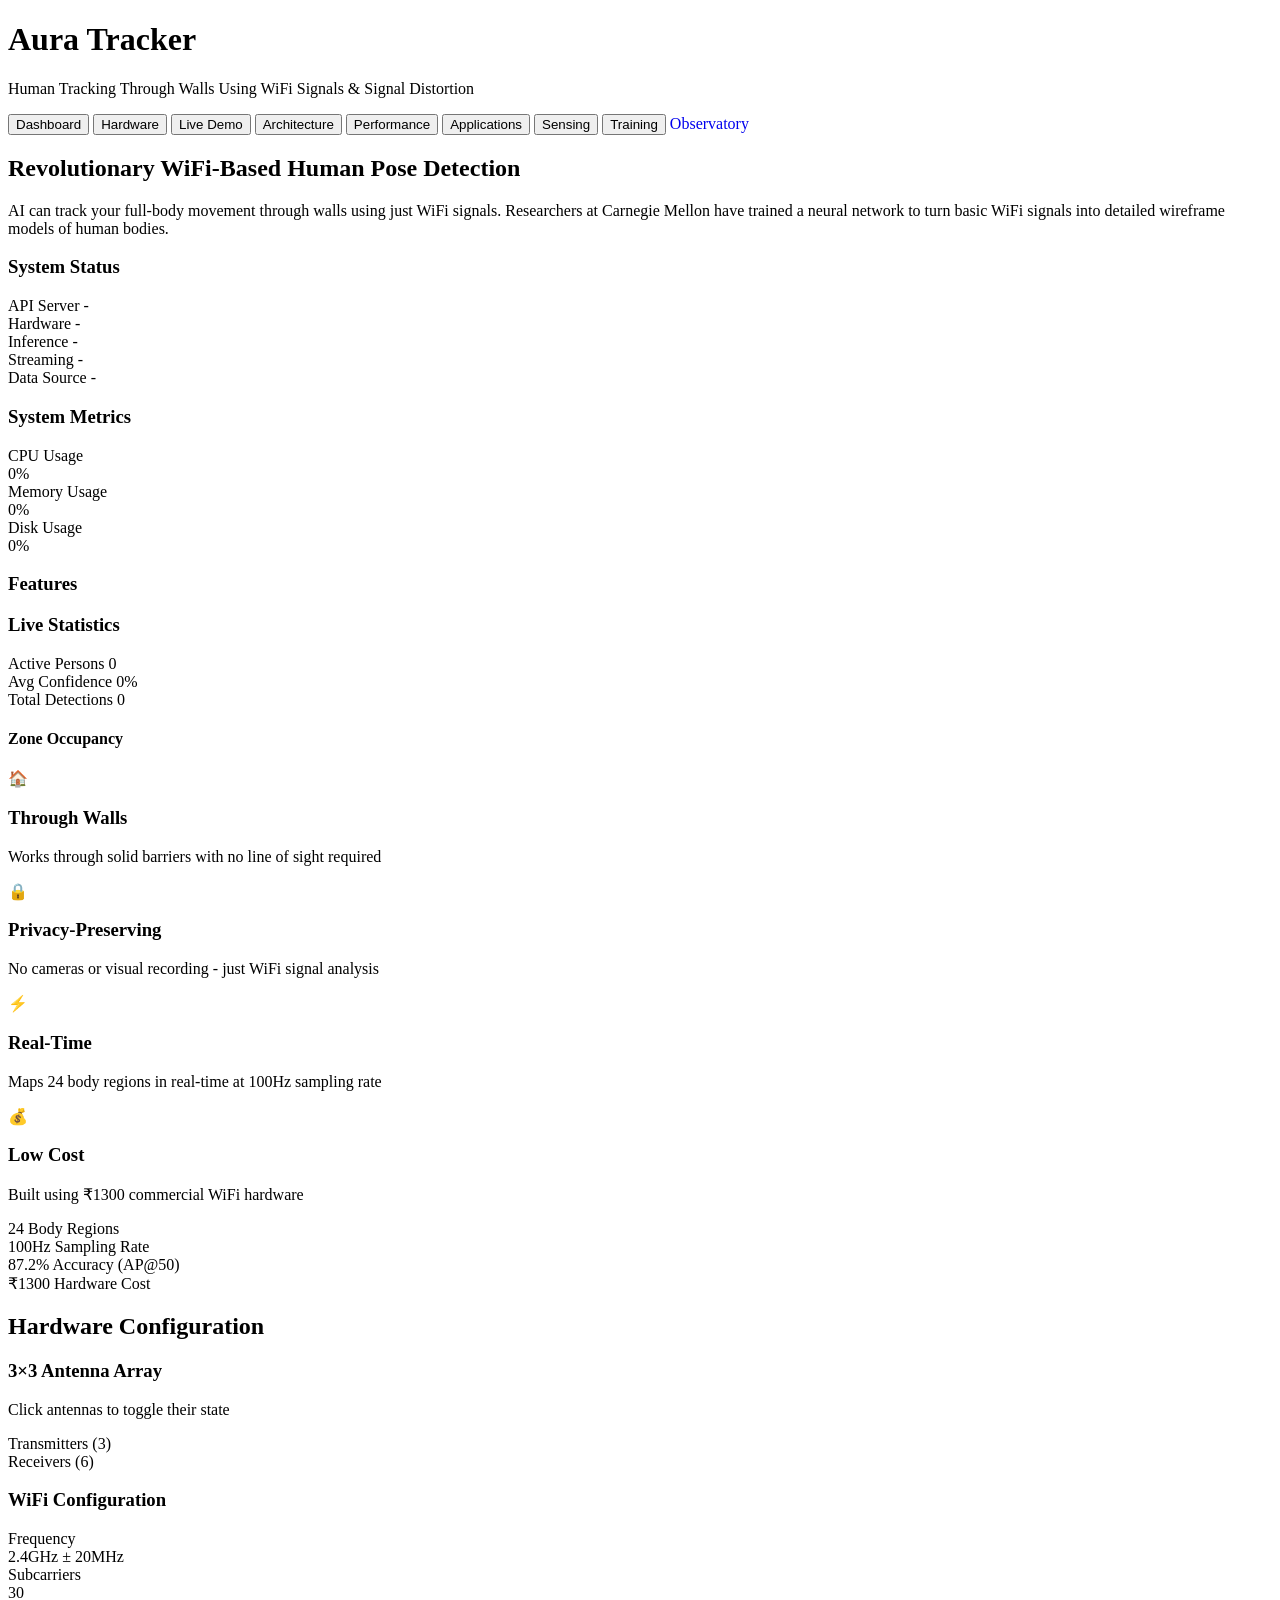
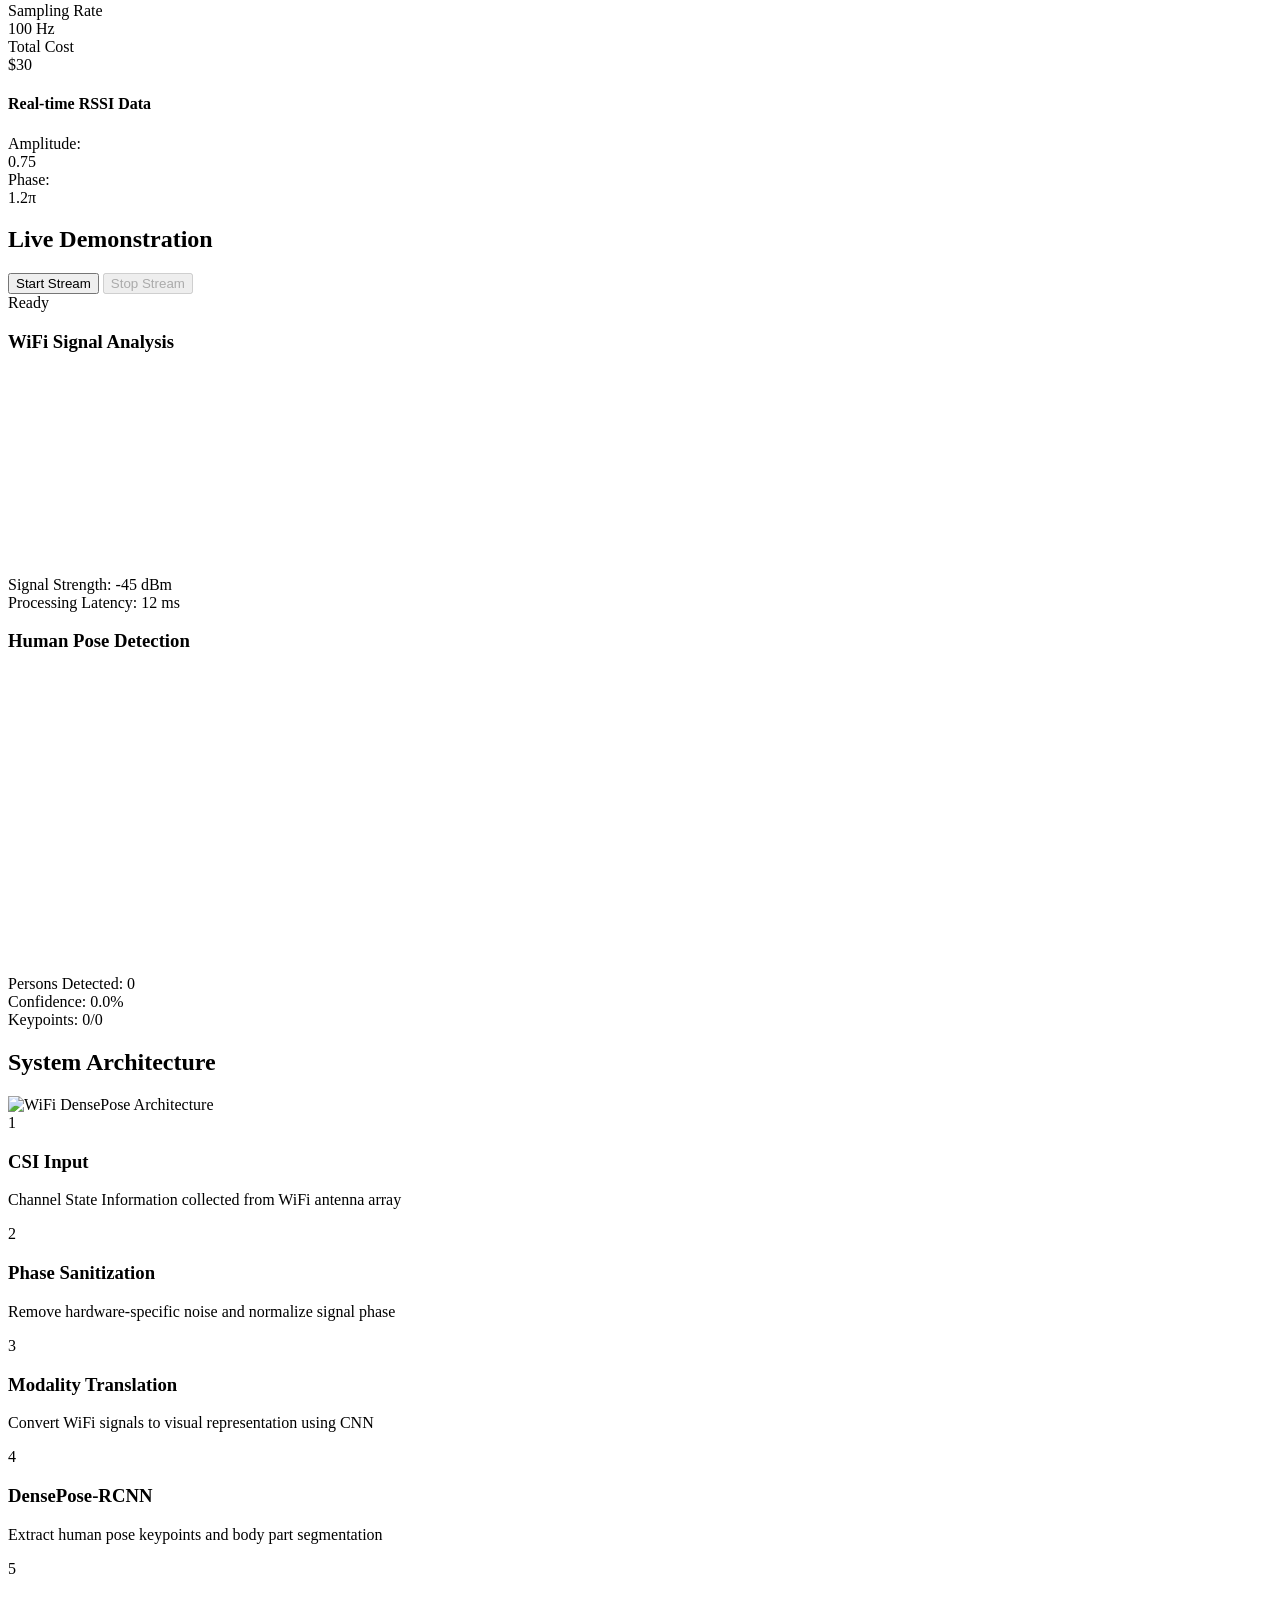
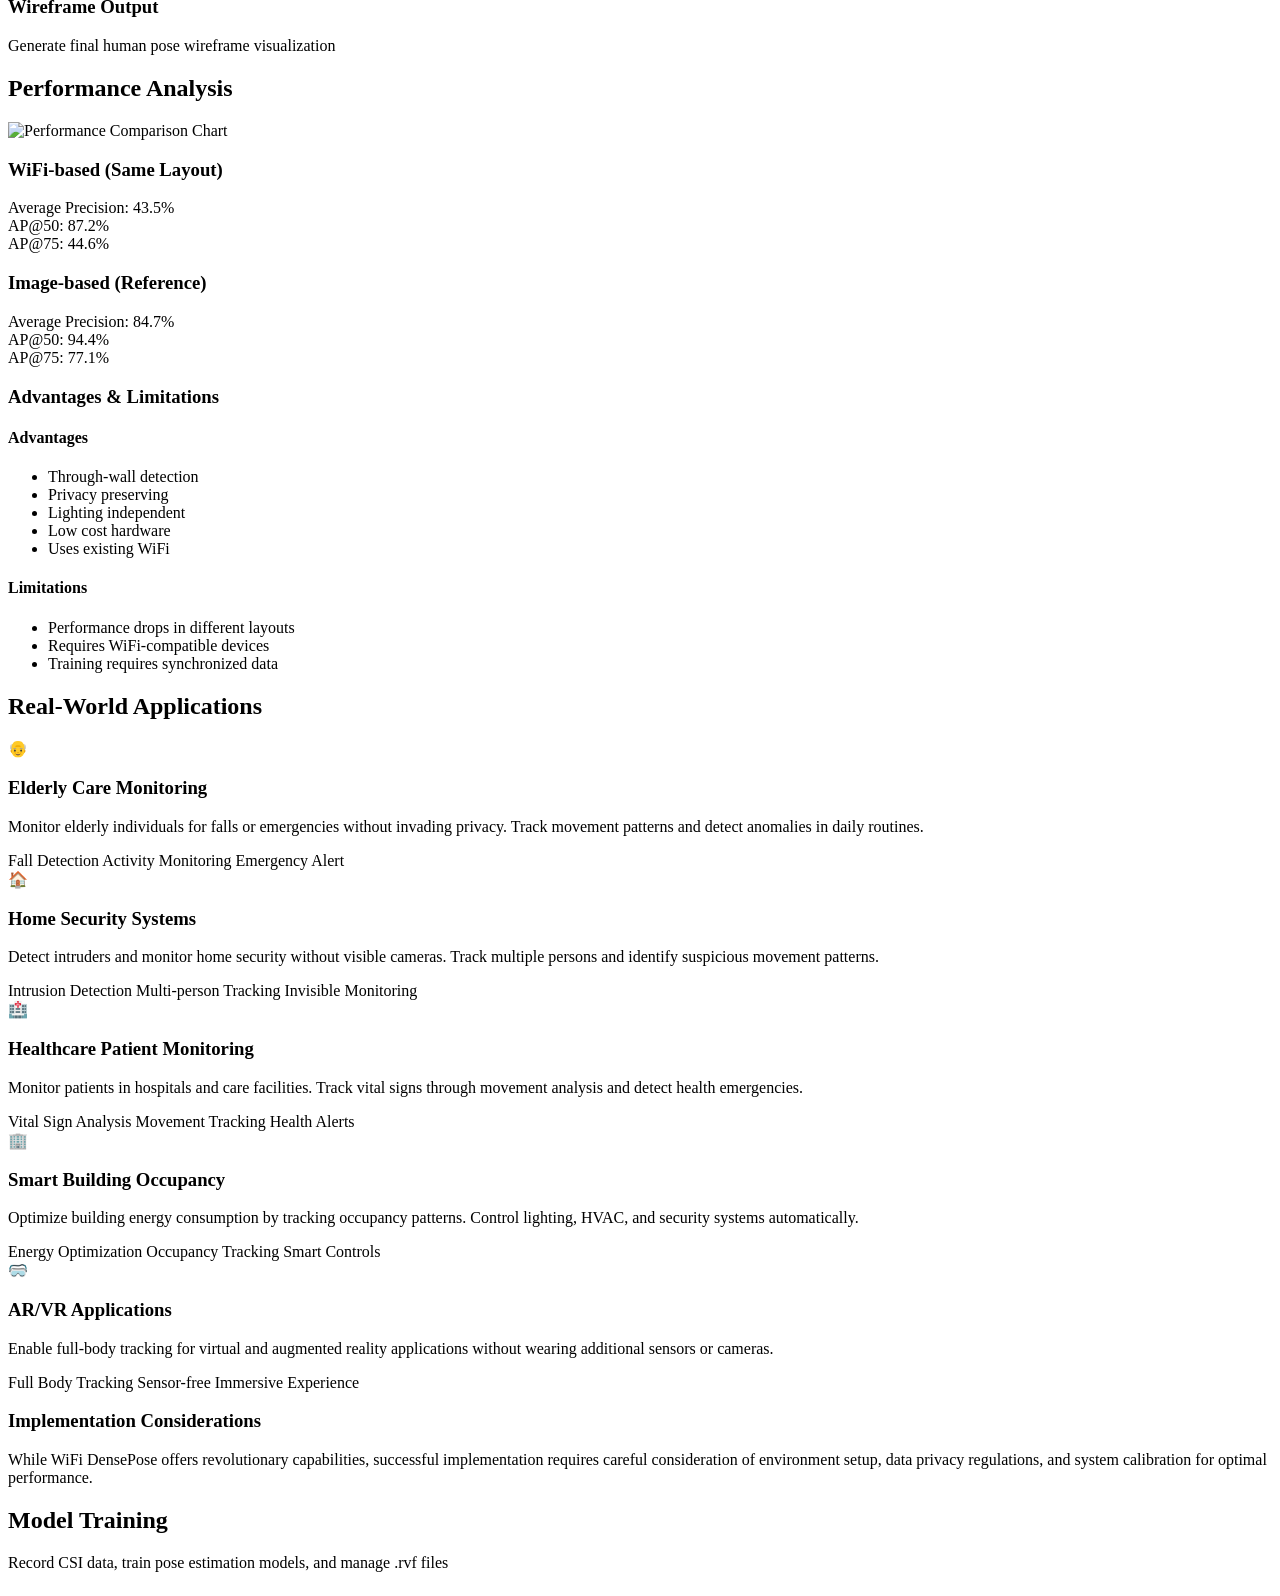
==== ui/index.html @ dc7f2ea8 "Merge branch 'Ananya'" ====
<!DOCTYPE html>
<html lang="en">
<head>
    <meta charset="UTF-8">
    <meta name="viewport" content="width=device-width, initial-scale=1.0">
    <title>Aura Tracker: Human Tracking Through Walls</title>
    <link rel="stylesheet" href="style.css">
</head>
<body>
    <div class="container">
        <!-- Header -->
        <header class="header">
            <h1>Aura Tracker</h1>
            <p class="subtitle">Human Tracking Through Walls Using WiFi Signals & Signal Distortion</p>
            <div class="header-info">
                <span class="api-version"></span>
                <span class="api-environment"></span>
                <span class="overall-health"></span>
            </div>
        </header>

        <!-- Navigation -->
        <nav class="nav-tabs">
            <button class="nav-tab active" data-tab="dashboard">Dashboard</button>
            <button class="nav-tab" data-tab="hardware">Hardware</button>
            <button class="nav-tab" data-tab="demo">Live Demo</button>
            <button class="nav-tab" data-tab="architecture">Architecture</button>
            <button class="nav-tab" data-tab="performance">Performance</button>
            <button class="nav-tab" data-tab="applications">Applications</button>
            <button class="nav-tab" data-tab="sensing">Sensing</button>
            <button class="nav-tab" data-tab="training">Training</button>
            <a href="observatory.html" class="nav-tab" style="text-decoration:none">Observatory</a>
        </nav>

        <!-- Dashboard Tab -->
        <section id="dashboard" class="tab-content active">
            <div class="hero-section">
                <h2>Revolutionary WiFi-Based Human Pose Detection</h2>
                <p class="hero-description">
                    AI can track your full-body movement through walls using just WiFi signals. 
                    Researchers at Carnegie Mellon have trained a neural network to turn basic WiFi 
                    signals into detailed wireframe models of human bodies.
                </p>
                
                <!-- Error container -->
                <div class="error-container" style="display: none;"></div>

                <!-- Live Status Panel -->
                <div class="live-status-panel">
                    <h3>System Status</h3>
                    <div class="status-grid">
                        <div class="component-status" data-component="api">
                            <span class="component-name">API Server</span>
                            <span class="status-text">-</span>
                            <span class="status-message"></span>
                        </div>
                        <div class="component-status" data-component="hardware">
                            <span class="component-name">Hardware</span>
                            <span class="status-text">-</span>
                            <span class="status-message"></span>
                        </div>
                        <div class="component-status" data-component="inference">
                            <span class="component-name">Inference</span>
                            <span class="status-text">-</span>
                            <span class="status-message"></span>
                        </div>
                        <div class="component-status" data-component="streaming">
                            <span class="component-name">Streaming</span>
                            <span class="status-text">-</span>
                            <span class="status-message"></span>
                        </div>
                        <div class="component-status" data-component="datasource" id="dashboard-datasource">
                            <span class="component-name">Data Source</span>
                            <span class="status-text">-</span>
                            <span class="status-message"></span>
                        </div>
                    </div>
                </div>

                <!-- System Metrics -->
                <div class="system-metrics-panel">
                    <h3>System Metrics</h3>
                    <div class="metrics-grid">
                        <div class="metric-item">
                            <span class="metric-label">CPU Usage</span>
                            <div class="progress-bar" data-type="cpu">
                                <div class="progress-fill normal" style="width: 0%"></div>
                            </div>
                            <span class="cpu-usage">0%</span>
                        </div>
                        <div class="metric-item">
                            <span class="metric-label">Memory Usage</span>
                            <div class="progress-bar" data-type="memory">
                                <div class="progress-fill normal" style="width: 0%"></div>
                            </div>
                            <span class="memory-usage">0%</span>
                        </div>
                        <div class="metric-item">
                            <span class="metric-label">Disk Usage</span>
                            <div class="progress-bar" data-type="disk">
                                <div class="progress-fill normal" style="width: 0%"></div>
                            </div>
                            <span class="disk-usage">0%</span>
                        </div>
                    </div>
                </div>

                <!-- Features Status -->
                <div class="features-panel">
                    <h3>Features</h3>
                    <div class="features-status"></div>
                </div>

                <!-- Live Statistics -->
                <div class="live-stats-panel">
                    <h3>Live Statistics</h3>
                    <div class="stats-grid">
                        <div class="stat-item">
                            <span class="stat-label">Active Persons</span>
                            <span class="person-count">0</span>
                        </div>
                        <div class="stat-item">
                            <span class="stat-label">Avg Confidence</span>
                            <span class="avg-confidence">0%</span>
                        </div>
                        <div class="stat-item">
                            <span class="stat-label">Total Detections</span>
                            <span class="detection-count">0</span>
                        </div>
                    </div>
                    
                    <div class="zones-panel">
                        <h4>Zone Occupancy</h4>
                        <div class="zones-summary"></div>
                    </div>
                </div>
                
                <div class="key-benefits">
                    <div class="benefit-card">
                        <div class="benefit-icon">🏠</div>
                        <h3>Through Walls</h3>
                        <p>Works through solid barriers with no line of sight required</p>
                    </div>
                    <div class="benefit-card">
                        <div class="benefit-icon">🔒</div>
                        <h3>Privacy-Preserving</h3>
                        <p>No cameras or visual recording - just WiFi signal analysis</p>
                    </div>
                    <div class="benefit-card">
                        <div class="benefit-icon">⚡</div>
                        <h3>Real-Time</h3>
                        <p>Maps 24 body regions in real-time at 100Hz sampling rate</p>
                    </div>
                    <div class="benefit-card">
                        <div class="benefit-icon">💰</div>
                        <h3>Low Cost</h3>
                        <p>Built using ₹1300 commercial WiFi hardware</p>
                    </div>
                </div>

                <div class="system-stats">
                    <div class="stat" data-stat="body-regions">
                        <span class="stat-value">24</span>
                        <span class="stat-label">Body Regions</span>
                    </div>
                    <div class="stat" data-stat="sampling-rate">
                        <span class="stat-value">100Hz</span>
                        <span class="stat-label">Sampling Rate</span>
                    </div>
                    <div class="stat" data-stat="accuracy">
                        <span class="stat-value">87.2%</span>
                        <span class="stat-label">Accuracy (AP@50)</span>
                    </div>
                    <div class="stat" data-stat="hardware-cost">
                        <span class="stat-value">₹1300</span>
                        <span class="stat-label">Hardware Cost</span>
                    </div>
                </div>
            </div>
        </section>

        <!-- Hardware Tab -->
        <section id="hardware" class="tab-content">
            <h2>Hardware Configuration</h2>
            
            <div class="hardware-grid">
                <div class="antenna-section">
                    <h3>3×3 Antenna Array</h3>
                    <p class="help-text">Click antennas to toggle their state</p>
                    <div class="antenna-array">
                        <div class="antenna-grid">
                            <div class="antenna tx active" data-type="TX1"></div>
                            <div class="antenna tx active" data-type="TX2"></div>
                            <div class="antenna tx active" data-type="TX3"></div>
                            <div class="antenna rx active" data-type="RX1"></div>
                            <div class="antenna rx active" data-type="RX2"></div>
                            <div class="antenna rx active" data-type="RX3"></div>
                            <div class="antenna rx active" data-type="RX4"></div>
                            <div class="antenna rx active" data-type="RX5"></div>
                            <div class="antenna rx active" data-type="RX6"></div>
                        </div>
                        <div class="antenna-legend">
                            <div class="legend-item">
                                <div class="legend-color tx"></div>
                                <span>Transmitters (3)</span>
                            </div>
                            <div class="legend-item">
                                <div class="legend-color rx"></div>
                                <span>Receivers (6)</span>
                            </div>
                        </div>
                        <div class="array-status"></div>
                    </div>
                </div>

                <div class="config-section">
                    <h3>WiFi Configuration</h3>
                    <div class="config-grid">
                        <div class="config-item">
                            <label>Frequency</label>
                            <div class="config-value">2.4GHz ± 20MHz</div>
                        </div>
                        <div class="config-item">
                            <label>Subcarriers</label>
                            <div class="config-value">30</div>
                        </div>
                        <div class="config-item">
                            <label>Sampling Rate</label>
                            <div class="config-value">100 Hz</div>
                        </div>
                        <div class="config-item">
                            <label>Total Cost</label>
                            <div class="config-value">$30</div>
                        </div>
                    </div>

                    <div class="csi-data">
                        <h4>Real-time RSSI Data</h4>
                        <div class="csi-display">
                            <div class="csi-row">
                                <span>Amplitude:</span>
                                <div class="csi-bar">
                                    <div class="csi-fill amplitude" style="width: 75%"></div>
                                </div>
                                <span class="csi-value">0.75</span>
                            </div>
                            <div class="csi-row">
                                <span>Phase:</span>
                                <div class="csi-bar">
                                    <div class="csi-fill phase" style="width: 60%"></div>
                                </div>
                                <span class="csi-value">1.2π</span>
                            </div>
                        </div>
                    </div>
                </div>
            </div>
        </section>

        <!-- Demo Tab -->
        <section id="demo" class="tab-content">
            <h2>Live Demonstration</h2>
            
            <div class="demo-controls">
                <button id="startDemo" class="btn btn--primary">Start Stream</button>
                <button id="stopDemo" class="btn btn--secondary" disabled>Stop Stream</button>
                <div class="demo-status">
                    <span class="status status--info" id="demoStatus">Ready</span>
                </div>
            </div>

            <div class="demo-grid">
                <div class="signal-panel">
                    <h3>WiFi Signal Analysis</h3>
                    <div class="signal-display">
                        <canvas id="signalCanvas" width="400" height="200"></canvas>
                    </div>
                    <div class="signal-metrics">
                        <div class="metric">
                            <span>Signal Strength:</span>
                            <span id="signalStrength">-45 dBm</span>
                        </div>
                        <div class="metric">
                            <span>Processing Latency:</span>
                            <span id="latency">12 ms</span>
                        </div>
                    </div>
                </div>

                <div class="pose-panel">
                    <h3>Human Pose Detection</h3>
                    <div class="pose-display">
                        <canvas id="poseCanvas" width="400" height="300"></canvas>
                    </div>
                    <div class="detection-info">
                        <div class="info-item">
                            <span>Persons Detected:</span>
                            <span id="personCount">0</span>
                        </div>
                        <div class="info-item">
                            <span>Confidence:</span>
                            <span id="confidence">0.0%</span>
                        </div>
                        <div class="info-item">
                            <span>Keypoints:</span>
                            <span id="keypoints">0/0</span>
                        </div>
                    </div>
                </div>
            </div>
        </section>

        <!-- Architecture Tab -->
        <section id="architecture" class="tab-content">
            <h2>System Architecture</h2>
            
            <div class="architecture-flow">
                <img src="https://pplx-res.cloudinary.com/image/upload/v1748813853/gpt4o_images/m7zztcttnue7vaxclvuw.png" 
                     alt="WiFi DensePose Architecture" class="architecture-image">
                
                <div class="flow-steps">
                    <div class="step-card" data-step="1">
                        <div class="step-number">1</div>
                        <h3>CSI Input</h3>
                        <p>Channel State Information collected from WiFi antenna array</p>
                    </div>
                    <div class="step-card" data-step="2">
                        <div class="step-number">2</div>
                        <h3>Phase Sanitization</h3>
                        <p>Remove hardware-specific noise and normalize signal phase</p>
                    </div>
                    <div class="step-card" data-step="3">
                        <div class="step-number">3</div>
                        <h3>Modality Translation</h3>
                        <p>Convert WiFi signals to visual representation using CNN</p>
                    </div>
                    <div class="step-card" data-step="4">
                        <div class="step-number">4</div>
                        <h3>DensePose-RCNN</h3>
                        <p>Extract human pose keypoints and body part segmentation</p>
                    </div>
                    <div class="step-card" data-step="5">
                        <div class="step-number">5</div>
                        <h3>Wireframe Output</h3>
                        <p>Generate final human pose wireframe visualization</p>
                    </div>
                </div>
            </div>
        </section>

        <!-- Performance Tab -->
        <section id="performance" class="tab-content">
            <h2>Performance Analysis</h2>
            
            <div class="performance-chart">
                <img src="https://pplx-res.cloudinary.com/image/upload/v1748813924/pplx_code_interpreter/af6ef268_nsauu6.jpg" 
                     alt="Performance Comparison Chart" class="chart-image">
            </div>

            <div class="performance-grid">
                <div class="performance-card">
                    <h3>WiFi-based (Same Layout)</h3>
                    <div class="metric-list">
                        <div class="metric-item">
                            <span>Average Precision:</span>
                            <span class="metric-value">43.5%</span>
                        </div>
                        <div class="metric-item">
                            <span>AP@50:</span>
                            <span class="metric-value success">87.2%</span>
                        </div>
                        <div class="metric-item">
                            <span>AP@75:</span>
                            <span class="metric-value">44.6%</span>
                        </div>
                    </div>
                </div>

                <div class="performance-card">
                    <h3>Image-based (Reference)</h3>
                    <div class="metric-list">
                        <div class="metric-item">
                            <span>Average Precision:</span>
                            <span class="metric-value success">84.7%</span>
                        </div>
                        <div class="metric-item">
                            <span>AP@50:</span>
                            <span class="metric-value success">94.4%</span>
                        </div>
                        <div class="metric-item">
                            <span>AP@75:</span>
                            <span class="metric-value success">77.1%</span>
                        </div>
                    </div>
                </div>

                <div class="limitations-section">
                    <h3>Advantages & Limitations</h3>
                    <div class="pros-cons">
                        <div class="pros">
                            <h4>Advantages</h4>
                            <ul>
                                <li>Through-wall detection</li>
                                <li>Privacy preserving</li>
                                <li>Lighting independent</li>
                                <li>Low cost hardware</li>
                                <li>Uses existing WiFi</li>
                            </ul>
                        </div>
                        <div class="cons">
                            <h4>Limitations</h4>
                            <ul>
                                <li>Performance drops in different layouts</li>
                                <li>Requires WiFi-compatible devices</li>
                                <li>Training requires synchronized data</li>
                            </ul>
                        </div>
                    </div>
                </div>
            </div>
        </section>

        <!-- Applications Tab -->
        <section id="applications" class="tab-content">
            <h2>Real-World Applications</h2>
            
            <div class="applications-grid">
                <div class="app-card">
                    <div class="app-icon">👴</div>
                    <h3>Elderly Care Monitoring</h3>
                    <p>Monitor elderly individuals for falls or emergencies without invading privacy. Track movement patterns and detect anomalies in daily routines.</p>
                    <div class="app-features">
                        <span class="feature-tag">Fall Detection</span>
                        <span class="feature-tag">Activity Monitoring</span>
                        <span class="feature-tag">Emergency Alert</span>
                    </div>
                </div>

                <div class="app-card">
                    <div class="app-icon">🏠</div>
                    <h3>Home Security Systems</h3>
                    <p>Detect intruders and monitor home security without visible cameras. Track multiple persons and identify suspicious movement patterns.</p>
                    <div class="app-features">
                        <span class="feature-tag">Intrusion Detection</span>
                        <span class="feature-tag">Multi-person Tracking</span>
                        <span class="feature-tag">Invisible Monitoring</span>
                    </div>
                </div>

                <div class="app-card">
                    <div class="app-icon">🏥</div>
                    <h3>Healthcare Patient Monitoring</h3>
                    <p>Monitor patients in hospitals and care facilities. Track vital signs through movement analysis and detect health emergencies.</p>
                    <div class="app-features">
                        <span class="feature-tag">Vital Sign Analysis</span>
                        <span class="feature-tag">Movement Tracking</span>
                        <span class="feature-tag">Health Alerts</span>
                    </div>
                </div>

                <div class="app-card">
                    <div class="app-icon">🏢</div>
                    <h3>Smart Building Occupancy</h3>
                    <p>Optimize building energy consumption by tracking occupancy patterns. Control lighting, HVAC, and security systems automatically.</p>
                    <div class="app-features">
                        <span class="feature-tag">Energy Optimization</span>
                        <span class="feature-tag">Occupancy Tracking</span>
                        <span class="feature-tag">Smart Controls</span>
                    </div>
                </div>

                <div class="app-card">
                    <div class="app-icon">🥽</div>
                    <h3>AR/VR Applications</h3>
                    <p>Enable full-body tracking for virtual and augmented reality applications without wearing additional sensors or cameras.</p>
                    <div class="app-features">
                        <span class="feature-tag">Full Body Tracking</span>
                        <span class="feature-tag">Sensor-free</span>
                        <span class="feature-tag">Immersive Experience</span>
                    </div>
                </div>
            </div>

            <div class="implementation-note">
                <h3>Implementation Considerations</h3>
                <p>While WiFi DensePose offers revolutionary capabilities, successful implementation requires careful consideration of environment setup, data privacy regulations, and system calibration for optimal performance.</p>
            </div>
        </section>

        <!-- Sensing Tab -->
        <section id="sensing" class="tab-content"></section>

        <!-- Training Tab -->
        <section id="training" class="tab-content">
            <div class="tab-header">
                <h2>Model Training</h2>
                <p>Record CSI data, train pose estimation models, and manage .rvf files</p>
            </div>
            <div id="training-container" style="display: flex; gap: 20px; flex-wrap: wrap;">
                <div id="training-panel-container" style="flex: 1; min-width: 400px;"></div>
                <div id="model-panel-container" style="flex: 1; min-width: 350px; max-width: 450px;"></div>
            </div>
        </section>
    </div>

    <!-- Error Toast -->
    <div id="globalErrorToast" class="error-toast"></div>

    <!-- Load application scripts as modules -->
    <script type="module" src="app.js"></script>
</body>
</html>
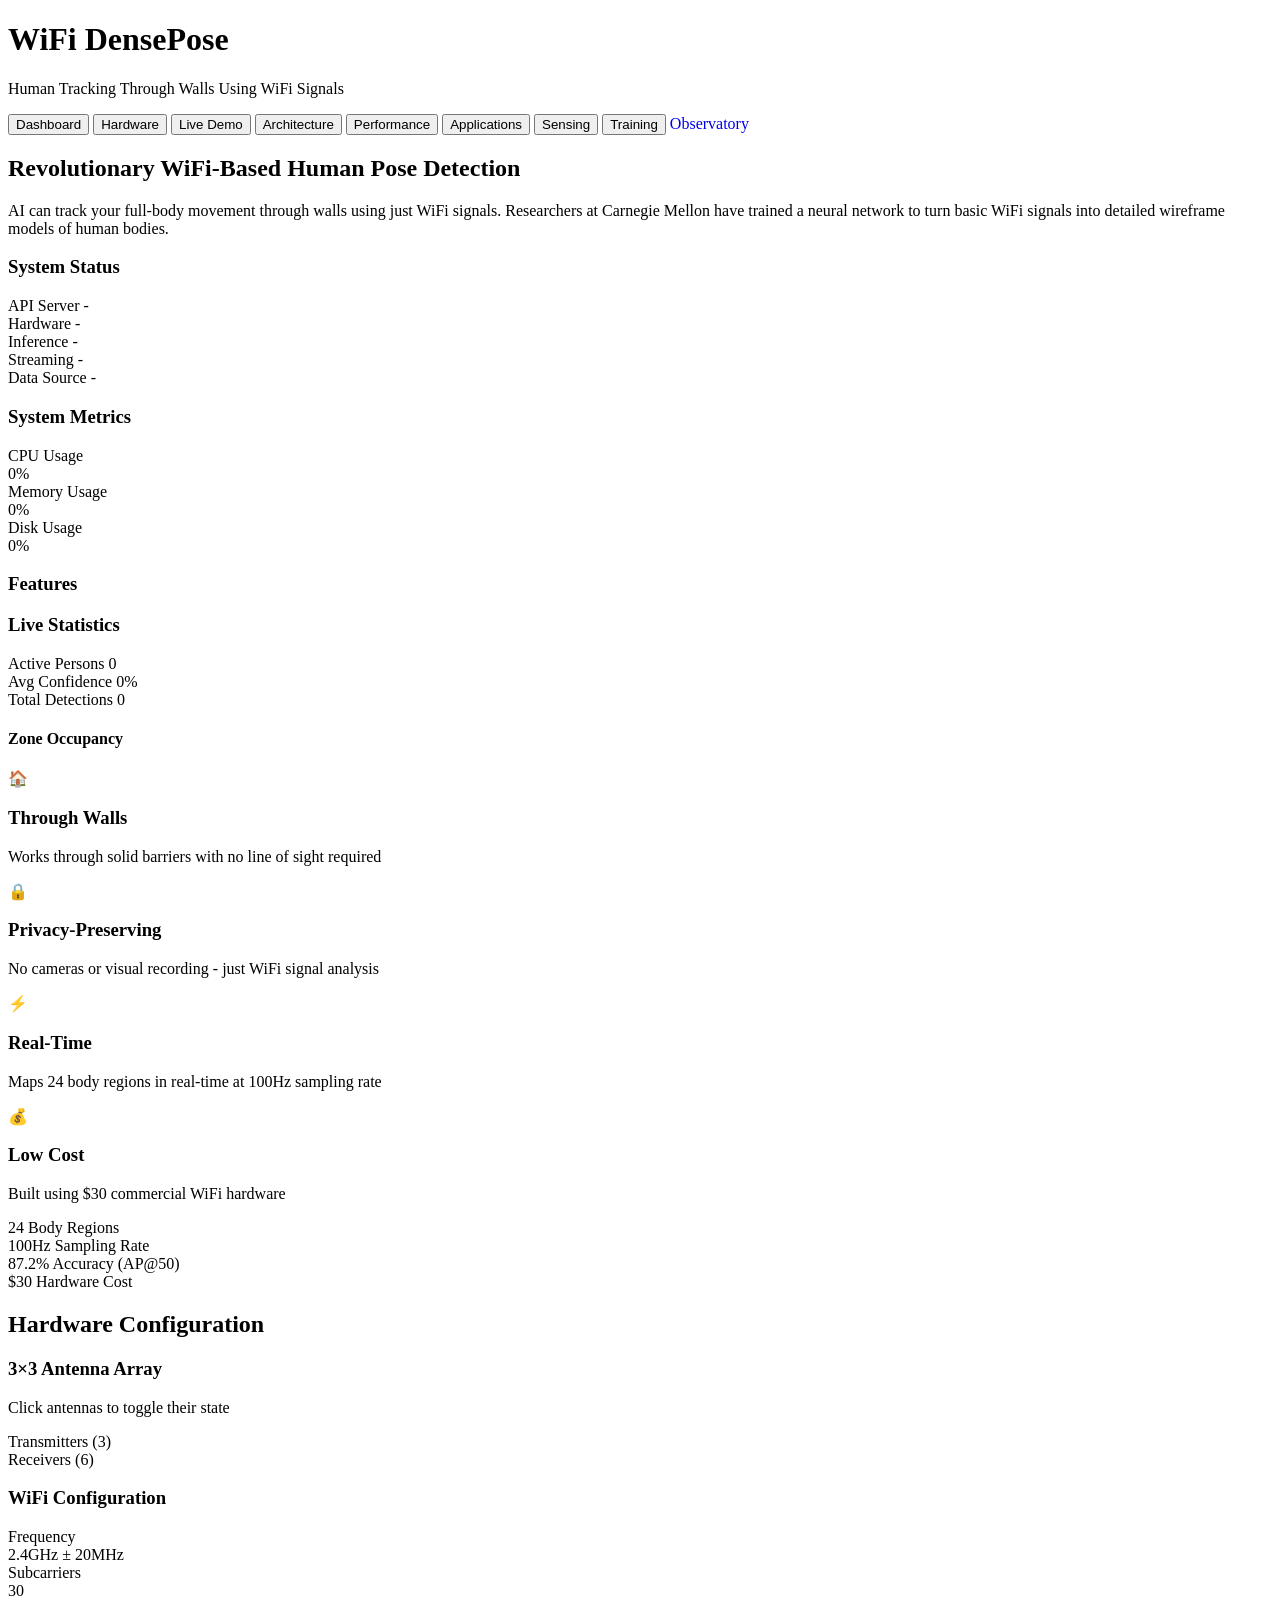
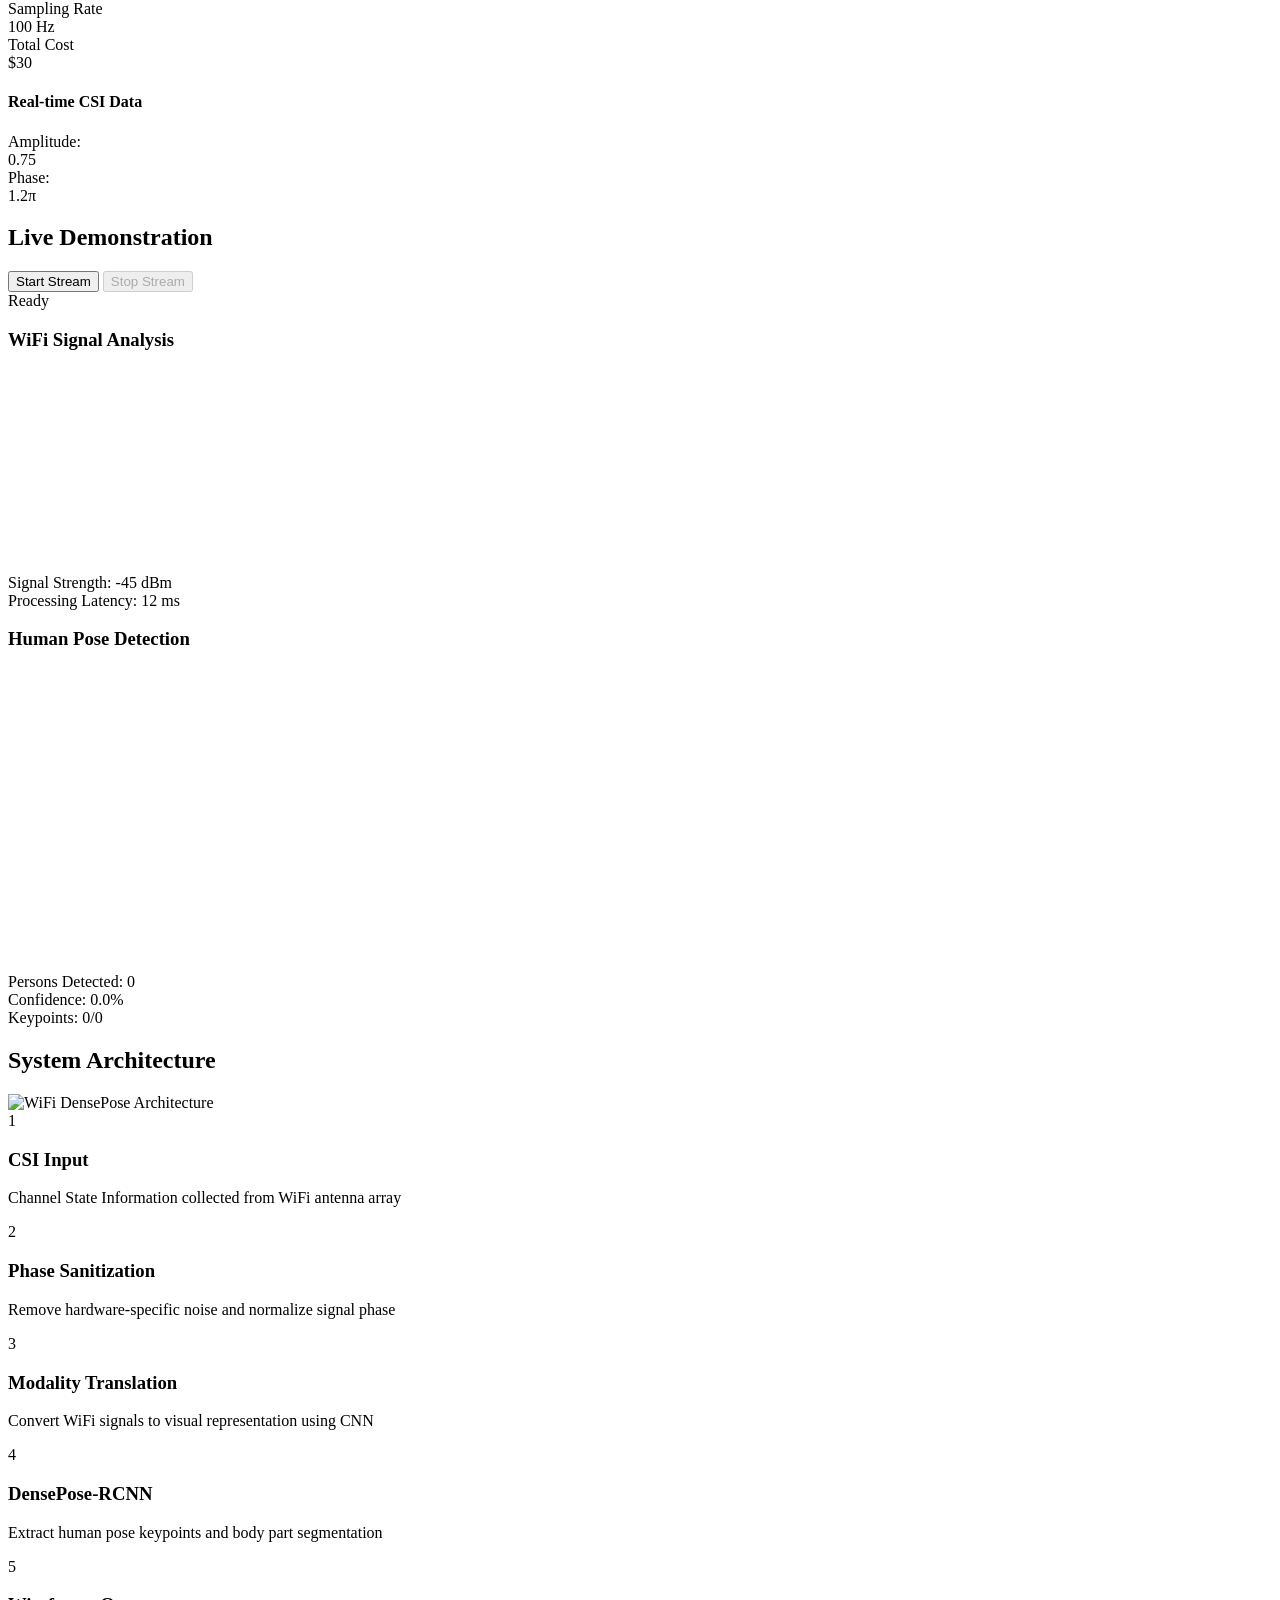
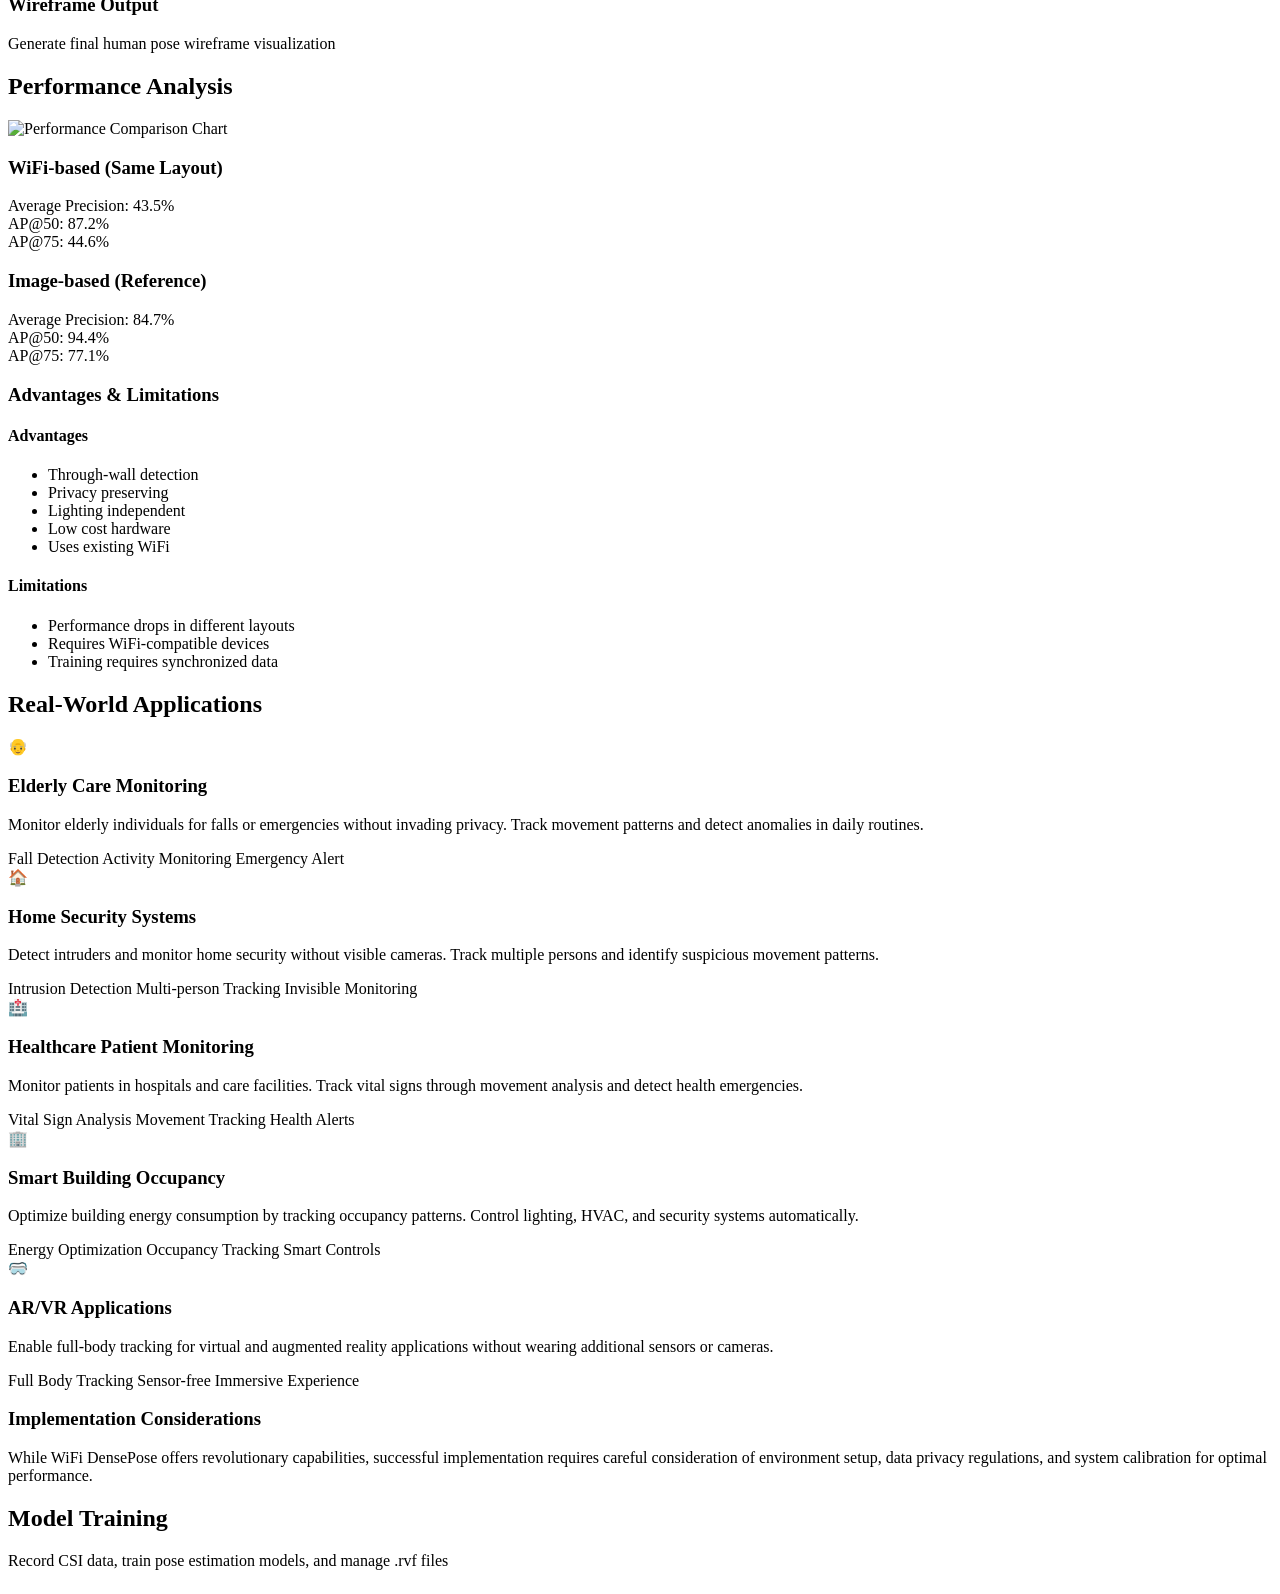
==== commit c7fc4a22: "changessss" ====
--- a/ui/index.html
+++ b/ui/index.html
@@ -3,15 +3,15 @@
 <head>
     <meta charset="UTF-8">
     <meta name="viewport" content="width=device-width, initial-scale=1.0">
-    <title>Aura Tracker: Human Tracking Through Walls</title>
+    <title>WiFi DensePose: Human Tracking Through Walls</title>
     <link rel="stylesheet" href="style.css">
 </head>
 <body>
     <div class="container">
         <!-- Header -->
         <header class="header">
-            <h1>Aura Tracker</h1>
-            <p class="subtitle">Human Tracking Through Walls Using WiFi Signals & Signal Distortion</p>
+            <h1>WiFi DensePose</h1>
+            <p class="subtitle">Human Tracking Through Walls Using WiFi Signals</p>
             <div class="header-info">
                 <span class="api-version"></span>
                 <span class="api-environment"></span>
@@ -154,7 +154,7 @@
                     <div class="benefit-card">
                         <div class="benefit-icon">💰</div>
                         <h3>Low Cost</h3>
-                        <p>Built using ₹1300 commercial WiFi hardware</p>
+                        <p>Built using $30 commercial WiFi hardware</p>
                     </div>
                 </div>
 
@@ -172,7 +172,7 @@
                         <span class="stat-label">Accuracy (AP@50)</span>
                     </div>
                     <div class="stat" data-stat="hardware-cost">
-                        <span class="stat-value">₹1300</span>
+                        <span class="stat-value">$30</span>
                         <span class="stat-label">Hardware Cost</span>
                     </div>
                 </div>
@@ -235,7 +235,7 @@
                     </div>
 
                     <div class="csi-data">
-                        <h4>Real-time RSSI Data</h4>
+                        <h4>Real-time CSI Data</h4>
                         <div class="csi-display">
                             <div class="csi-row">
                                 <span>Amplitude:</span>
@@ -508,5 +508,7 @@
 
     <!-- Load application scripts as modules -->
     <script type="module" src="app.js"></script>
-</body>
-</html>+<script src="firebase-pusher.js"></script></body>
+</html>
+
+
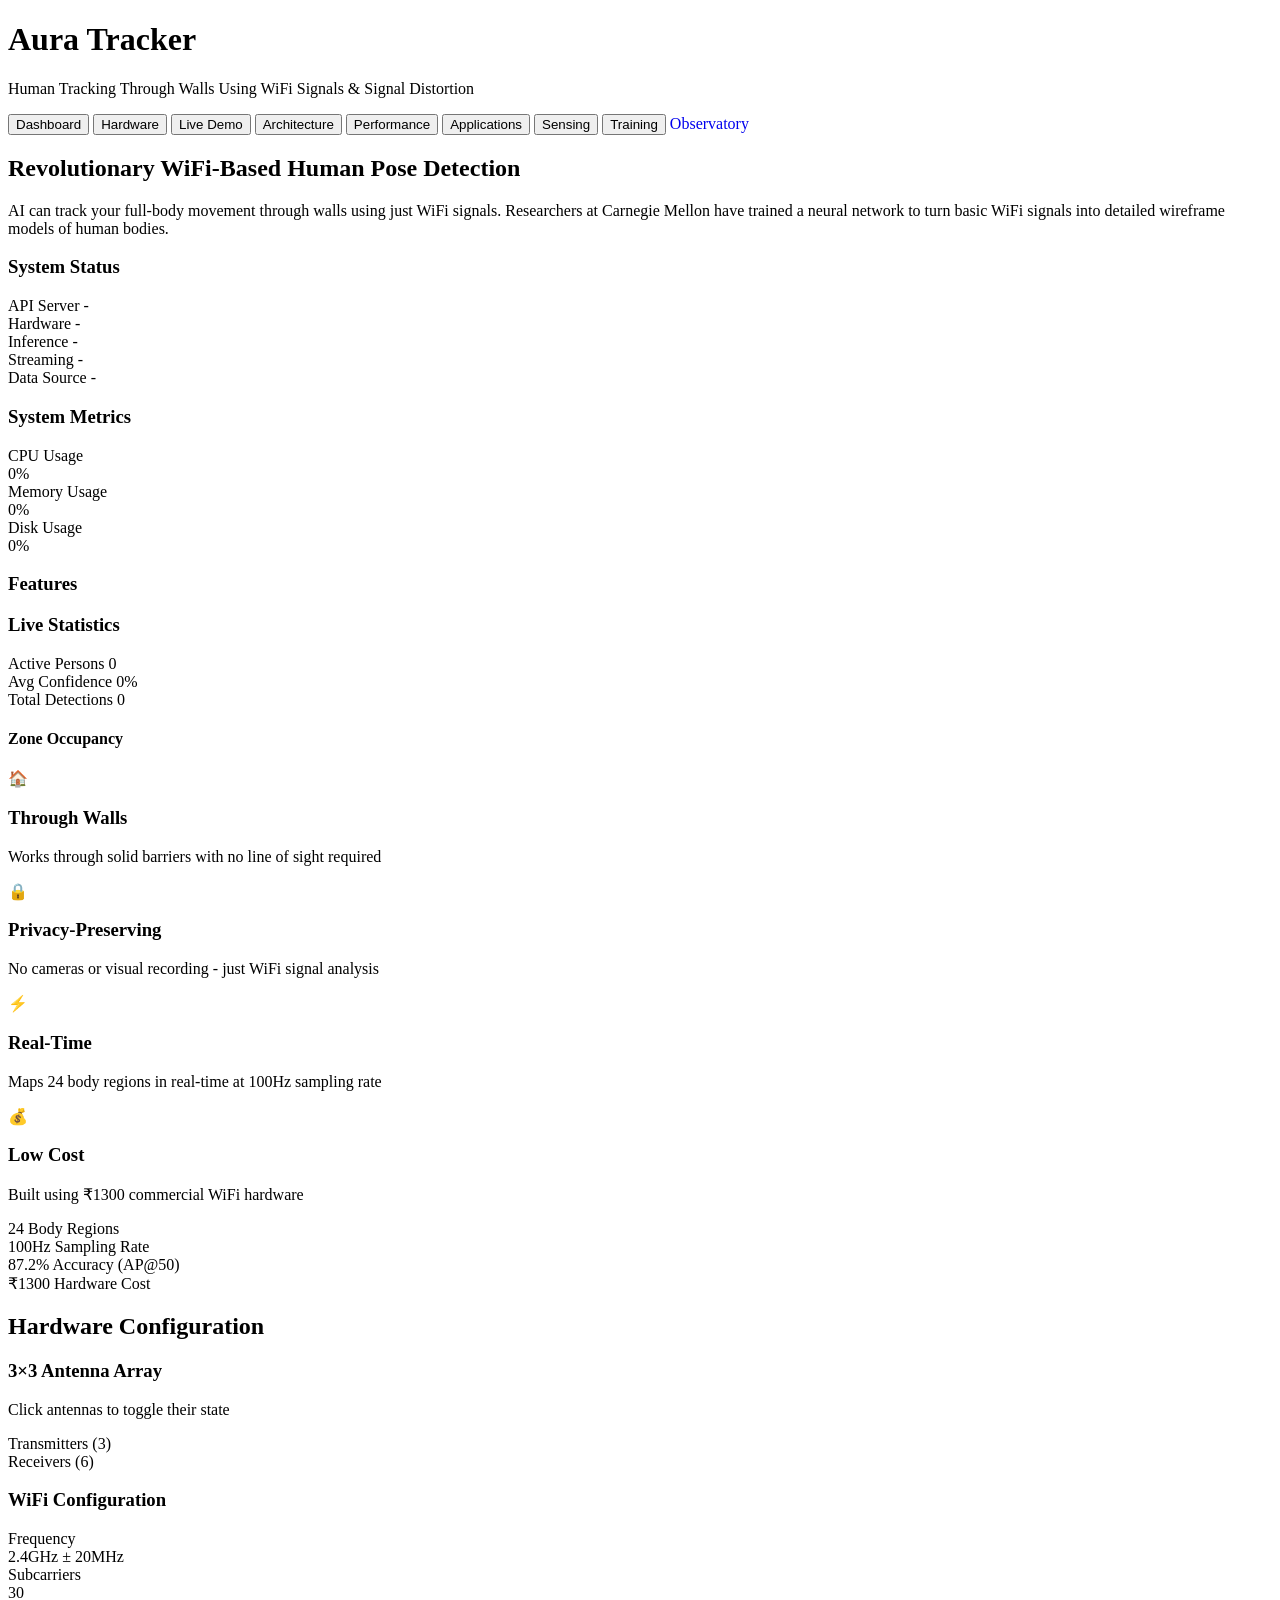
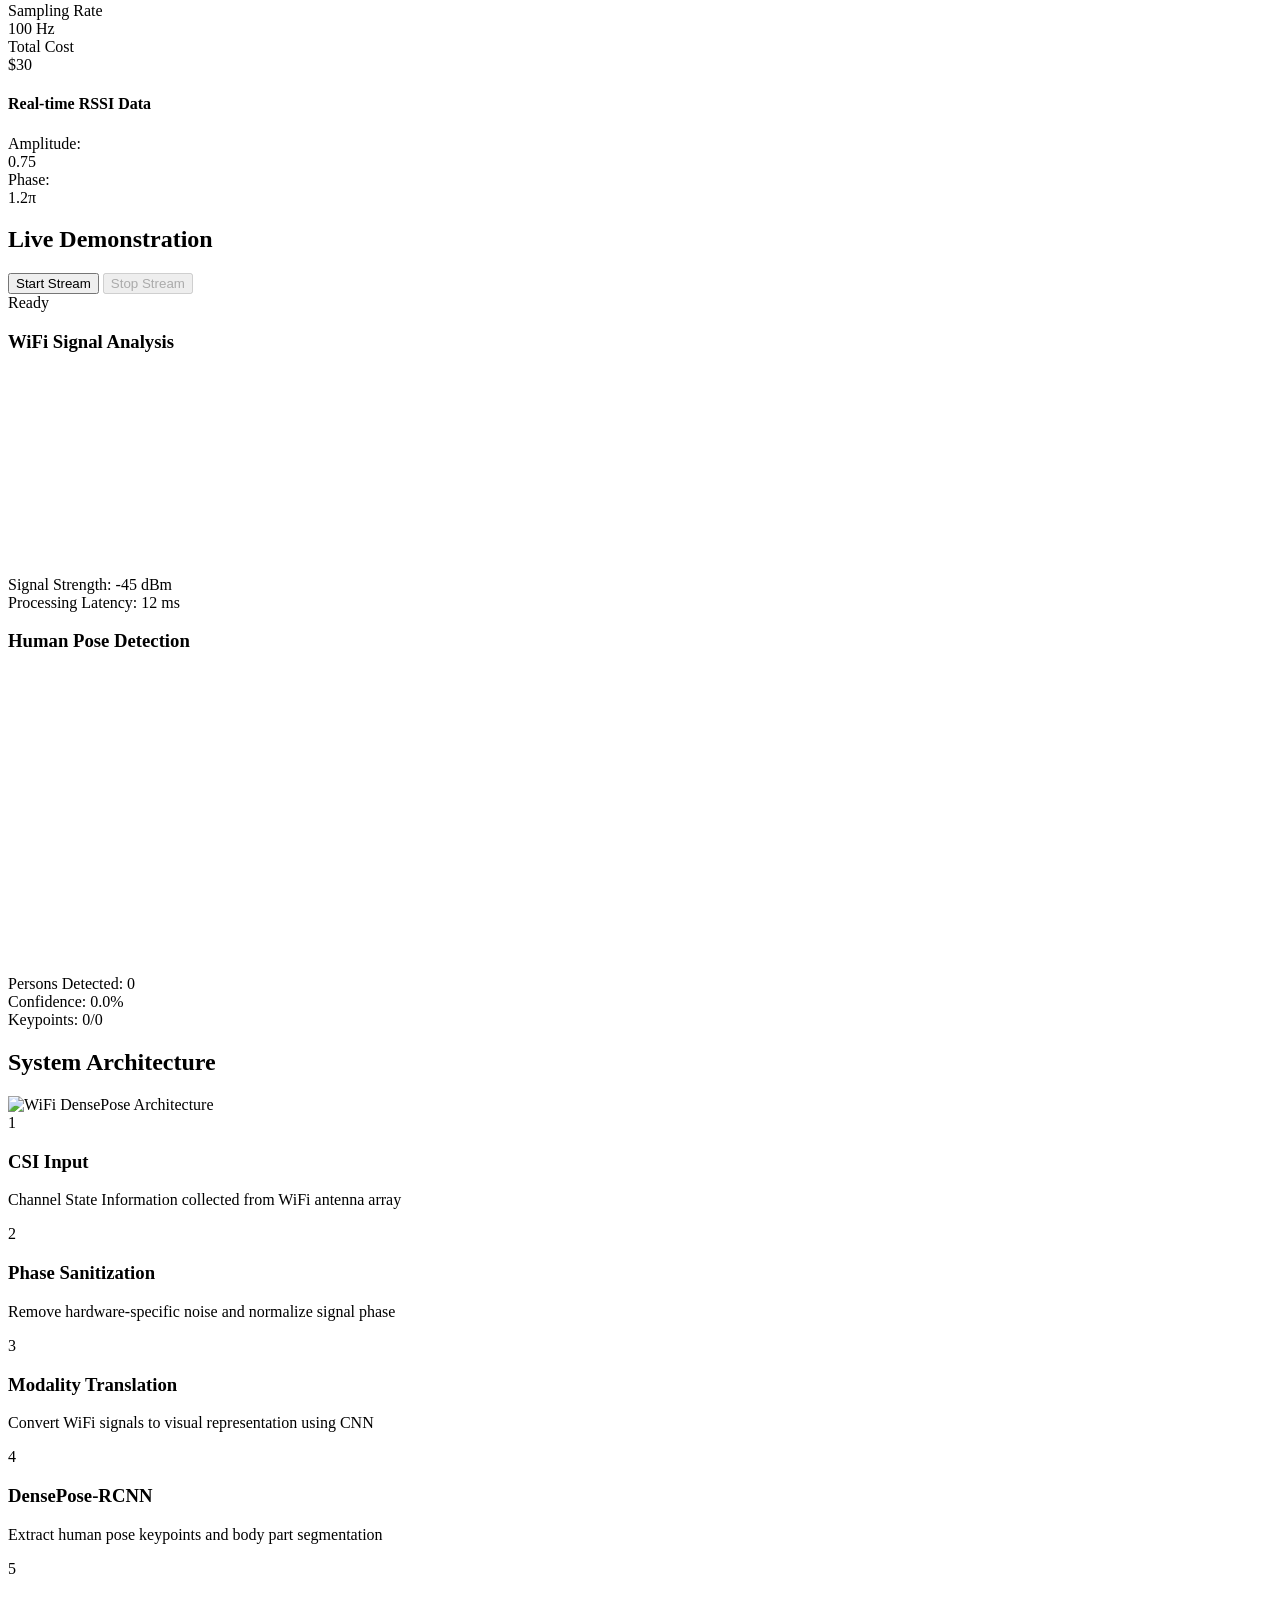
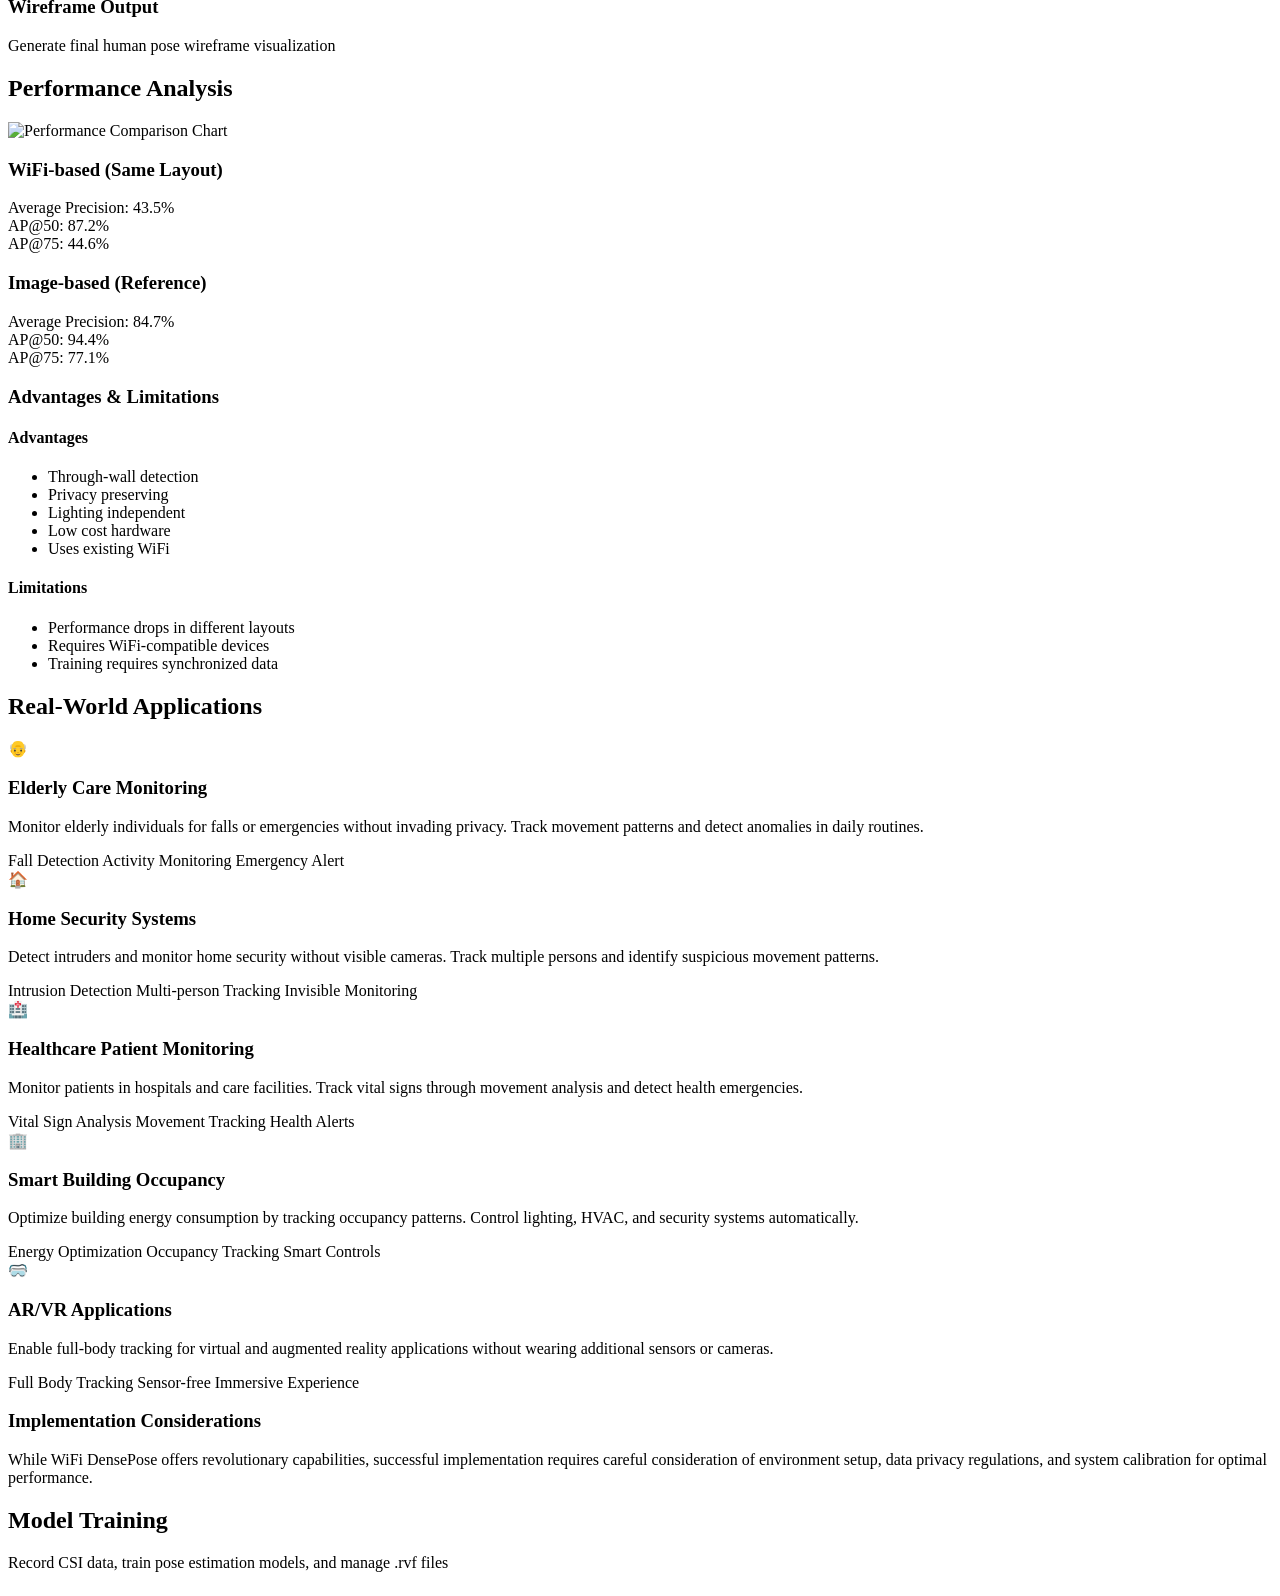
==== commit a5ee3a28: "Merge branch 'main' of https://github.com/archi-sys/RuView" ====
--- a/ui/index.html
+++ b/ui/index.html
@@ -3,15 +3,15 @@
 <head>
     <meta charset="UTF-8">
     <meta name="viewport" content="width=device-width, initial-scale=1.0">
-    <title>WiFi DensePose: Human Tracking Through Walls</title>
+    <title>Aura Tracker: Human Tracking Through Walls</title>
     <link rel="stylesheet" href="style.css">
 </head>
 <body>
     <div class="container">
         <!-- Header -->
         <header class="header">
-            <h1>WiFi DensePose</h1>
-            <p class="subtitle">Human Tracking Through Walls Using WiFi Signals</p>
+            <h1>Aura Tracker</h1>
+            <p class="subtitle">Human Tracking Through Walls Using WiFi Signals & Signal Distortion</p>
             <div class="header-info">
                 <span class="api-version"></span>
                 <span class="api-environment"></span>
@@ -154,7 +154,7 @@
                     <div class="benefit-card">
                         <div class="benefit-icon">💰</div>
                         <h3>Low Cost</h3>
-                        <p>Built using $30 commercial WiFi hardware</p>
+                        <p>Built using ₹1300 commercial WiFi hardware</p>
                     </div>
                 </div>
 
@@ -172,7 +172,7 @@
                         <span class="stat-label">Accuracy (AP@50)</span>
                     </div>
                     <div class="stat" data-stat="hardware-cost">
-                        <span class="stat-value">$30</span>
+                        <span class="stat-value">₹1300</span>
                         <span class="stat-label">Hardware Cost</span>
                     </div>
                 </div>
@@ -235,7 +235,7 @@
                     </div>
 
                     <div class="csi-data">
-                        <h4>Real-time CSI Data</h4>
+                        <h4>Real-time RSSI Data</h4>
                         <div class="csi-display">
                             <div class="csi-row">
                                 <span>Amplitude:</span>
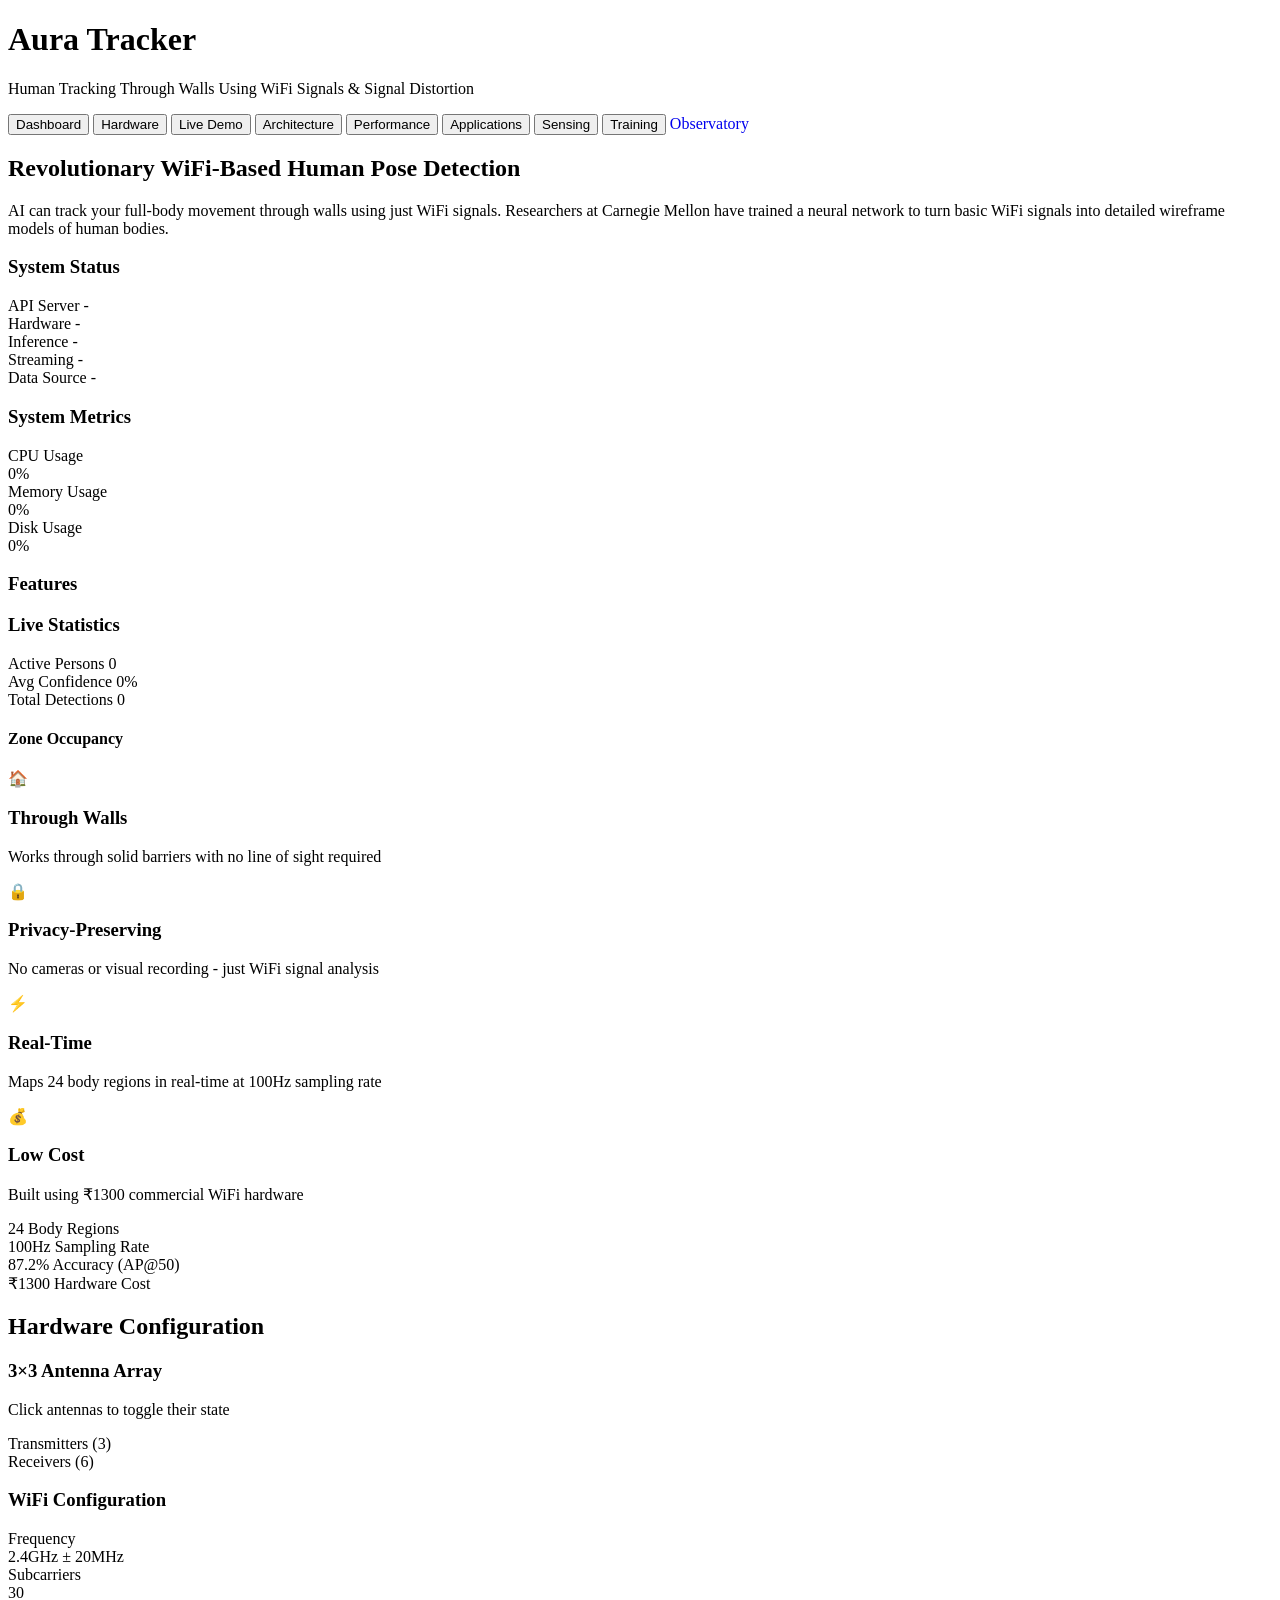
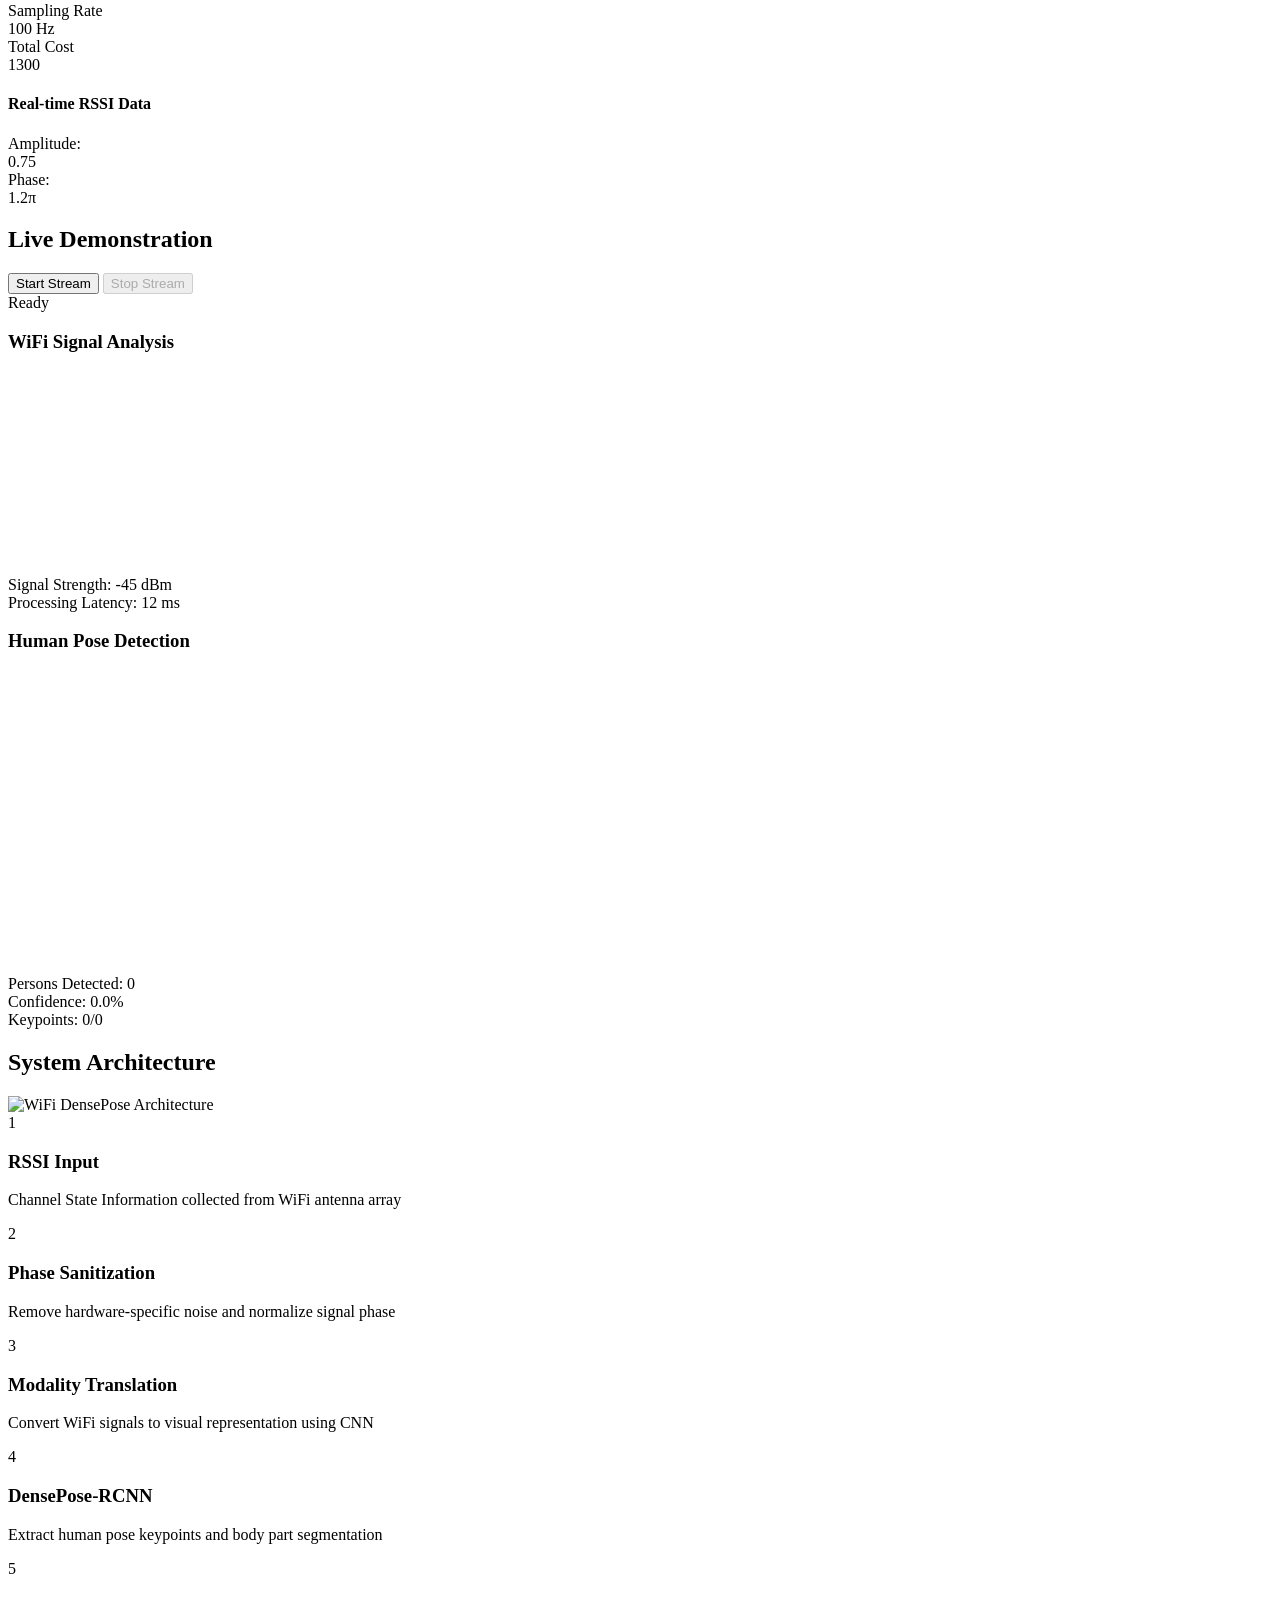
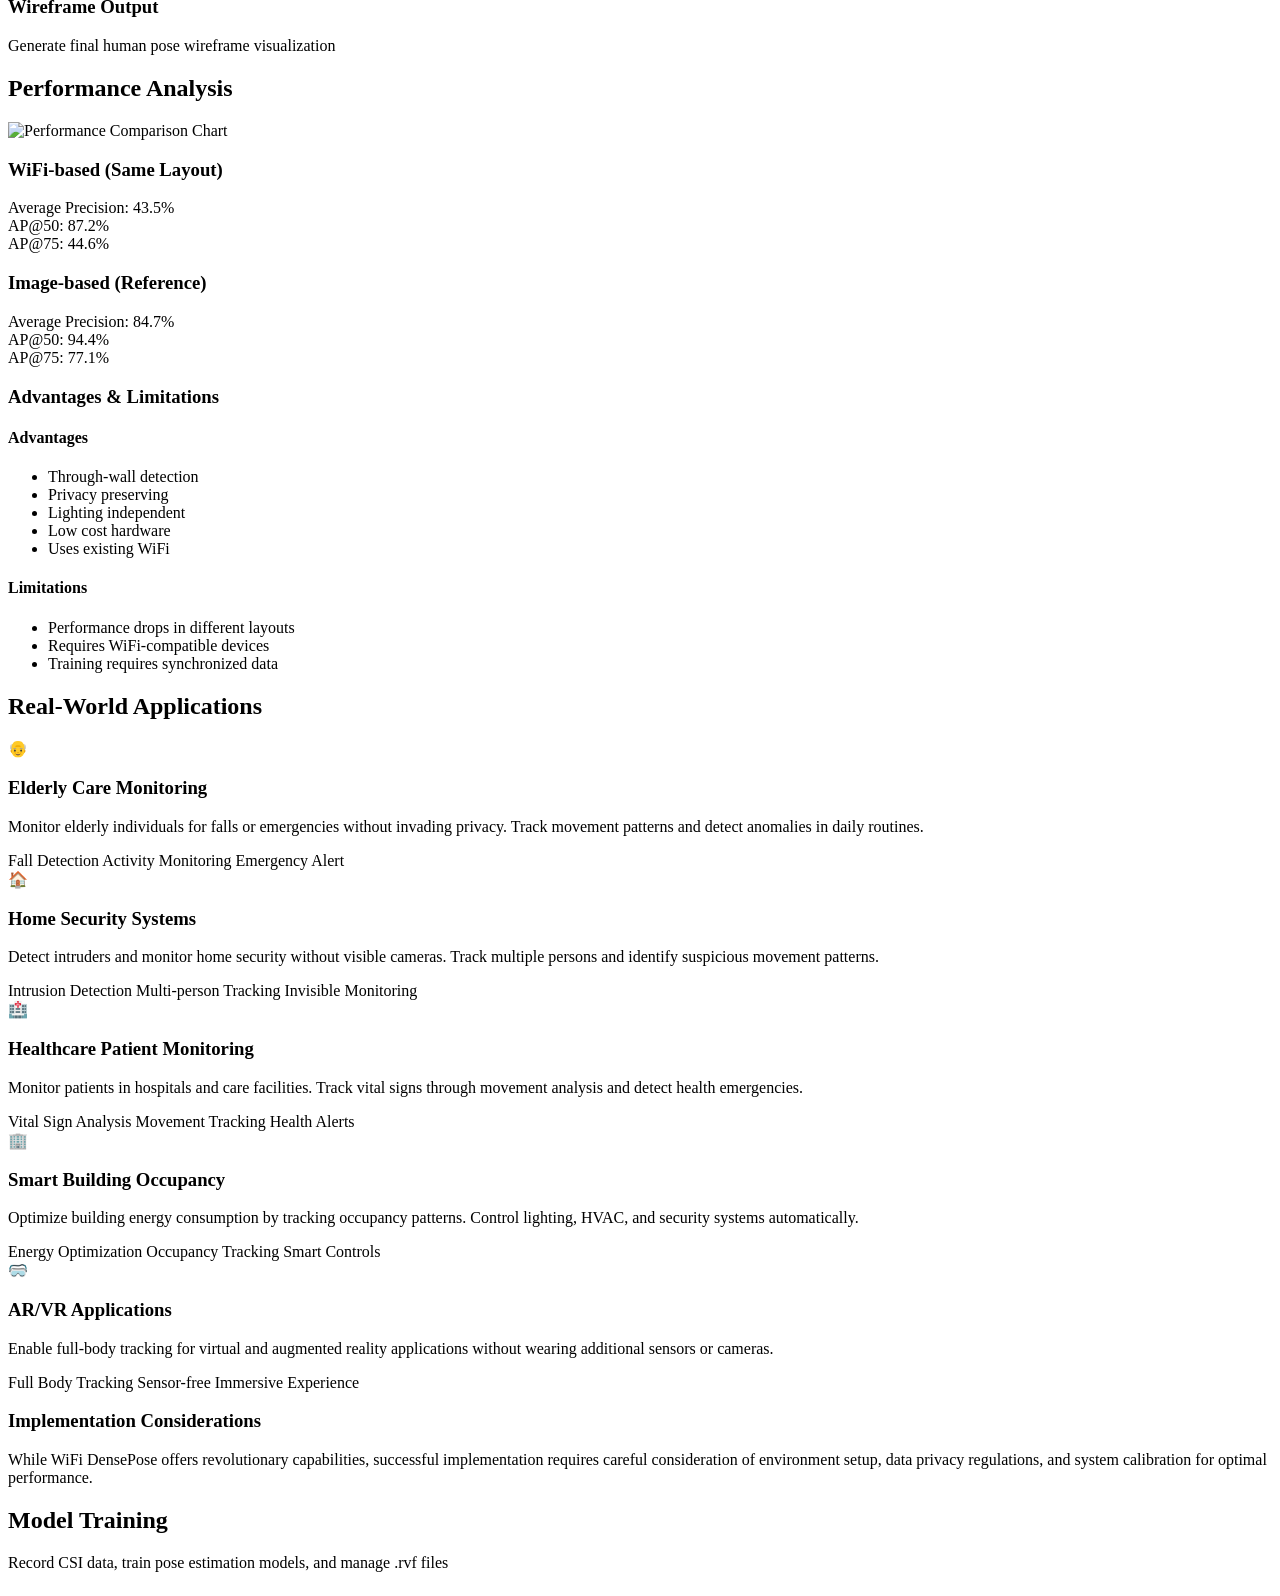
==== commit 7605df21: "Updated Ui Layot again" ====
--- a/ui/index.html
+++ b/ui/index.html
@@ -230,7 +230,7 @@
                         </div>
                         <div class="config-item">
                             <label>Total Cost</label>
-                            <div class="config-value">$30</div>
+                            <div class="config-value">1300</div>
                         </div>
                     </div>
 
@@ -321,7 +321,7 @@
                 <div class="flow-steps">
                     <div class="step-card" data-step="1">
                         <div class="step-number">1</div>
-                        <h3>CSI Input</h3>
+                        <h3>RSSI Input</h3>
                         <p>Channel State Information collected from WiFi antenna array</p>
                     </div>
                     <div class="step-card" data-step="2">
